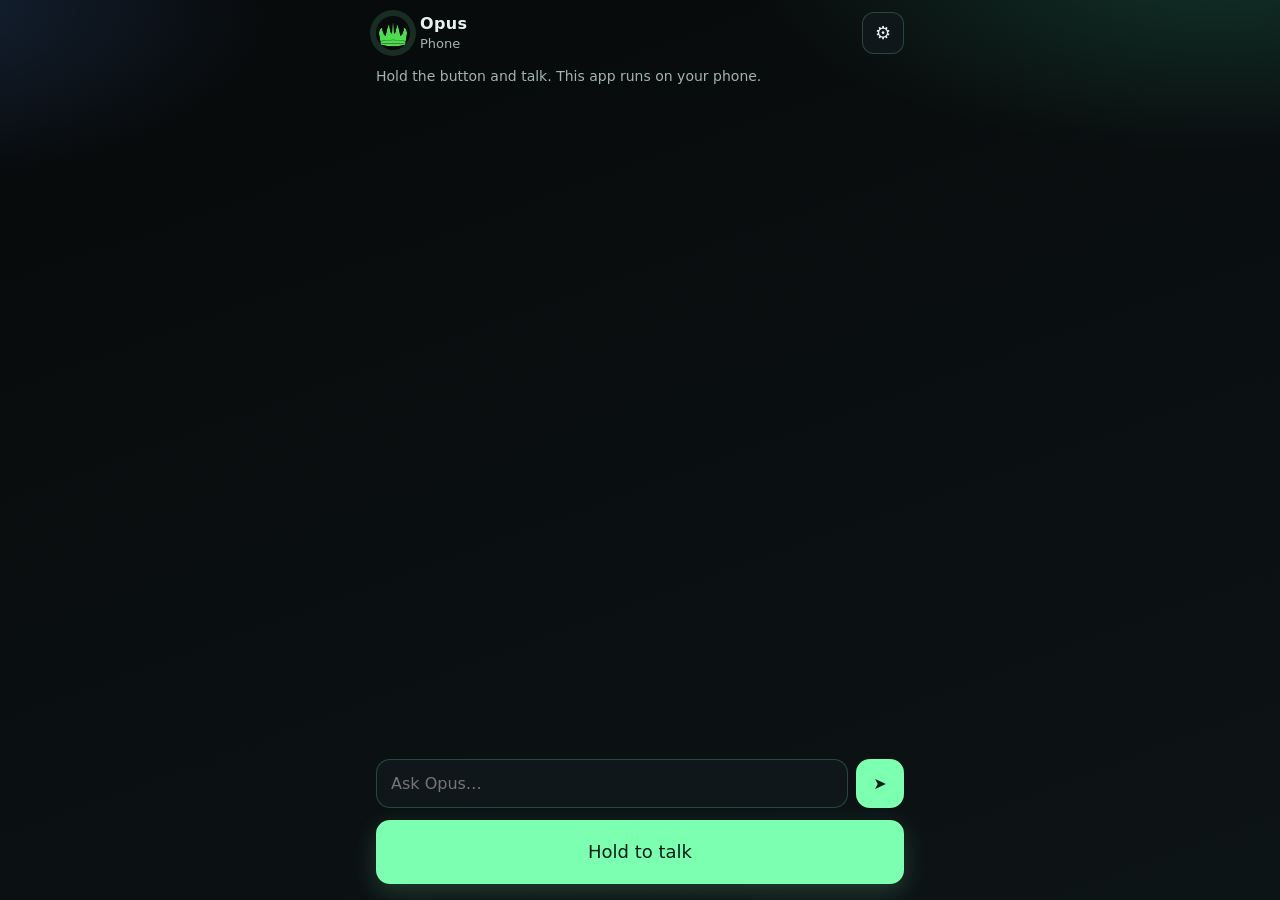
==== docs/index.html @ db80cddc "Serve the iPhone app from GitHub Pages /docs." ====
<!DOCTYPE html>
<html lang="en">
<head>
  <meta charset="UTF-8" />
  <meta name="viewport" content="width=device-width, initial-scale=1, viewport-fit=cover" />
  <meta name="theme-color" content="#07090a" />
  <meta name="apple-mobile-web-app-capable" content="yes" />
  <meta name="apple-mobile-web-app-status-bar-style" content="black-translucent" />
  <meta name="apple-mobile-web-app-title" content="Opus" />
  <title>Opus Phone</title>
  <script>
    (function () {
      var path = location.pathname;
      if (path.endsWith("/") || path.endsWith(".html")) return;
      location.replace(path + "/" + location.search + location.hash);
    })();
  </script>
  <link rel="manifest" href="manifest.webmanifest" />
  <link rel="icon" href="static/icon.png" />
  <link rel="apple-touch-icon" href="static/icon-192.png" />
  <link rel="stylesheet" href="static/app.css" />
</head>
<body>
  <div class="app">
    <header class="top">
      <div class="brand">
        <img class="orb" src="static/icon.png" alt="" />
        <div>
          <p class="name">Opus</p>
          <p class="mode" id="mode">Phone</p>
        </div>
      </div>
      <button class="icon-btn" id="settingsBtn" type="button" aria-label="Settings">⚙</button>
    </header>

    <p class="status" id="status">Hold the button and talk. This app runs on your phone.</p>

    <section class="chat" id="chat" aria-live="polite"></section>

    <form class="composer" id="composer">
      <input id="text" type="text" autocomplete="off" enterkeyhint="send" placeholder="Ask Opus…" />
      <button type="submit" class="send" aria-label="Send">➤</button>
    </form>

    <button class="talk" id="talk" type="button">Hold to talk</button>
  </div>

  <div class="sheet hidden" id="sheet">
    <div class="sheet-card">
      <div class="sheet-head">
        <h2>Settings</h2>
        <button class="icon-btn" id="closeSheet" type="button" aria-label="Close">×</button>
      </div>

      <label class="row toggle">
        <span>Speak replies</span>
        <input type="checkbox" id="voice_responses" />
      </label>
      <label class="stack">
        <span>Reply volume <em id="volumeLabel">80</em></span>
        <input type="range" id="volume" min="0" max="100" />
      </label>

      <label class="stack">
        <span>API key</span>
        <input id="openai_api_key" type="password" autocomplete="off" placeholder="Paste a key" />
      </label>
      <p class="hint" id="keyHint">Needed for talk and answers. Uses this phone's internet, not your PC.</p>

      <h3>Spotify</h3>
      <p class="hint" id="spotifyHint">Premium account. Playback uses the Spotify API, not tapping the app.</p>
      <label class="stack">
        <span>Client ID</span>
        <input id="spotify_client_id" type="text" autocomplete="off" placeholder="From developer.spotify.com" />
      </label>
      <p class="hint copy" id="redirectHint">Redirect URI shows after load.</p>
      <div class="actions">
        <button type="button" id="spotifyConnect">Connect Spotify</button>
        <button type="button" class="ghost" id="spotifyDisconnect">Disconnect</button>
      </div>
      <p class="hint" id="spotifyAccount"></p>

      <label class="stack">
        <span>Home city (optional)</span>
        <input id="location_city" type="text" placeholder="Used for weather" />
      </label>
      <button type="button" id="saveSettings">Save</button>
    </div>
  </div>

  <script src="static/opus-client.js"></script>
  <script src="static/app.js"></script>
</body>
</html>
---- docs/static/app.css ----
:root {
  --bg: #07090a;
  --bg2: #0d1416;
  --bg-glow-a: #12332a;
  --bg-glow-b: #16253a;
  --card: rgba(17, 24, 28, 0.88);
  --line: rgba(119, 255, 170, 0.22);
  --text: #e8f1ed;
  --muted: #9fb6ab;
  --copper: #7dffb1;
  --copper-dim: #2f9b69;
  --you: rgba(125, 255, 177, 0.12);
  --opus: rgba(17, 24, 28, 0.92);
  --danger: #ffb4b4;
  --safe: env(safe-area-inset-bottom, 0px);
  --safe-top: env(safe-area-inset-top, 0px);
}

* { box-sizing: border-box; }

html, body {
  margin: 0;
  min-height: 100%;
  background:
    radial-gradient(900px 380px at 95% -5%, var(--bg-glow-a) 0%, transparent 52%),
    radial-gradient(700px 320px at -10% 0%, var(--bg-glow-b) 0%, transparent 58%),
    linear-gradient(160deg, var(--bg), var(--bg2));
  color: var(--text);
  font: 16px/1.45 "Segoe UI Variable Text", "Segoe UI", system-ui, sans-serif;
  -webkit-tap-highlight-color: transparent;
}

body { padding: 0; }

.app {
  min-height: 100dvh;
  display: flex;
  flex-direction: column;
  padding: calc(12px + var(--safe-top)) 16px calc(16px + var(--safe));
  max-width: 560px;
  margin: 0 auto;
  gap: 12px;
}

.top {
  display: flex;
  align-items: center;
  justify-content: space-between;
}

.brand { display: flex; gap: 10px; align-items: center; }
.brand .name { margin: 0; font-weight: 650; letter-spacing: 0.02em; }
.brand .mode { margin: 0; color: var(--muted); font-size: 13px; }

.orb {
  width: 34px;
  height: 34px;
  border-radius: 50%;
  box-shadow: 0 0 0 6px rgba(125, 255, 177, 0.14);
}

.icon-btn {
  appearance: none;
  border: 1px solid var(--line);
  background: var(--card);
  color: var(--text);
  width: 42px;
  height: 42px;
  border-radius: 12px;
  font-size: 18px;
}

.status {
  margin: 0;
  color: var(--muted);
  font-size: 14px;
}

.chat {
  flex: 1;
  overflow-y: auto;
  display: flex;
  flex-direction: column;
  gap: 10px;
  min-height: 180px;
  -webkit-overflow-scrolling: touch;
}

.bubble {
  max-width: 88%;
  padding: 10px 12px;
  border-radius: 16px;
  border: 1px solid var(--line);
  white-space: pre-wrap;
  word-break: break-word;
}

.bubble.you {
  align-self: flex-end;
  background: var(--you);
}

.bubble.opus {
  align-self: flex-start;
  background: var(--opus);
}

.composer {
  display: flex;
  gap: 8px;
}

.composer input, .stack input, .stack select {
  flex: 1;
  width: 100%;
  border: 1px solid var(--line);
  background: var(--card);
  color: var(--text);
  border-radius: 14px;
  padding: 12px 14px;
  font: inherit;
}

.send, .talk, .sheet-card button {
  appearance: none;
  border: 0;
  background: var(--copper);
  color: #062016;
  font-weight: 700;
  border-radius: 14px;
  padding: 12px 16px;
  font: inherit;
}

.send { min-width: 48px; }

.talk {
  width: 100%;
  min-height: 64px;
  font-size: 18px;
  box-shadow: 0 8px 24px rgba(125, 255, 177, 0.18);
  user-select: none;
  touch-action: none;
}

.talk.hot {
  background: #ffb4b4;
  color: #2a1010;
}

.sheet {
  position: fixed;
  inset: 0;
  background: rgba(0, 0, 0, 0.55);
  display: flex;
  align-items: flex-end;
  justify-content: center;
  z-index: 20;
}

.sheet.hidden { display: none; }

.sheet-card {
  width: min(560px, 100%);
  max-height: 88dvh;
  overflow-y: auto;
  background: #0d1416;
  border: 1px solid var(--line);
  border-radius: 20px 20px 0 0;
  padding: 16px 16px calc(20px + var(--safe));
  display: flex;
  flex-direction: column;
  gap: 12px;
}

.sheet-head {
  display: flex;
  justify-content: space-between;
  align-items: center;
}

.sheet-head h2, h3 { margin: 0; }
h3 { color: var(--copper); font-size: 15px; }

.row.toggle {
  display: flex;
  justify-content: space-between;
  align-items: center;
  gap: 12px;
}

.stack { display: flex; flex-direction: column; gap: 6px; }
.stack span, .hint { color: var(--muted); font-size: 13px; }
.hint.copy { word-break: break-all; color: var(--copper); }

.actions { display: flex; gap: 8px; flex-wrap: wrap; }
.ghost {
  background: transparent !important;
  color: var(--text) !important;
  border: 1px solid var(--line) !important;
}

input[type="range"] { width: 100%; accent-color: var(--copper); }
input[type="checkbox"] { width: 22px; height: 22px; accent-color: var(--copper); }
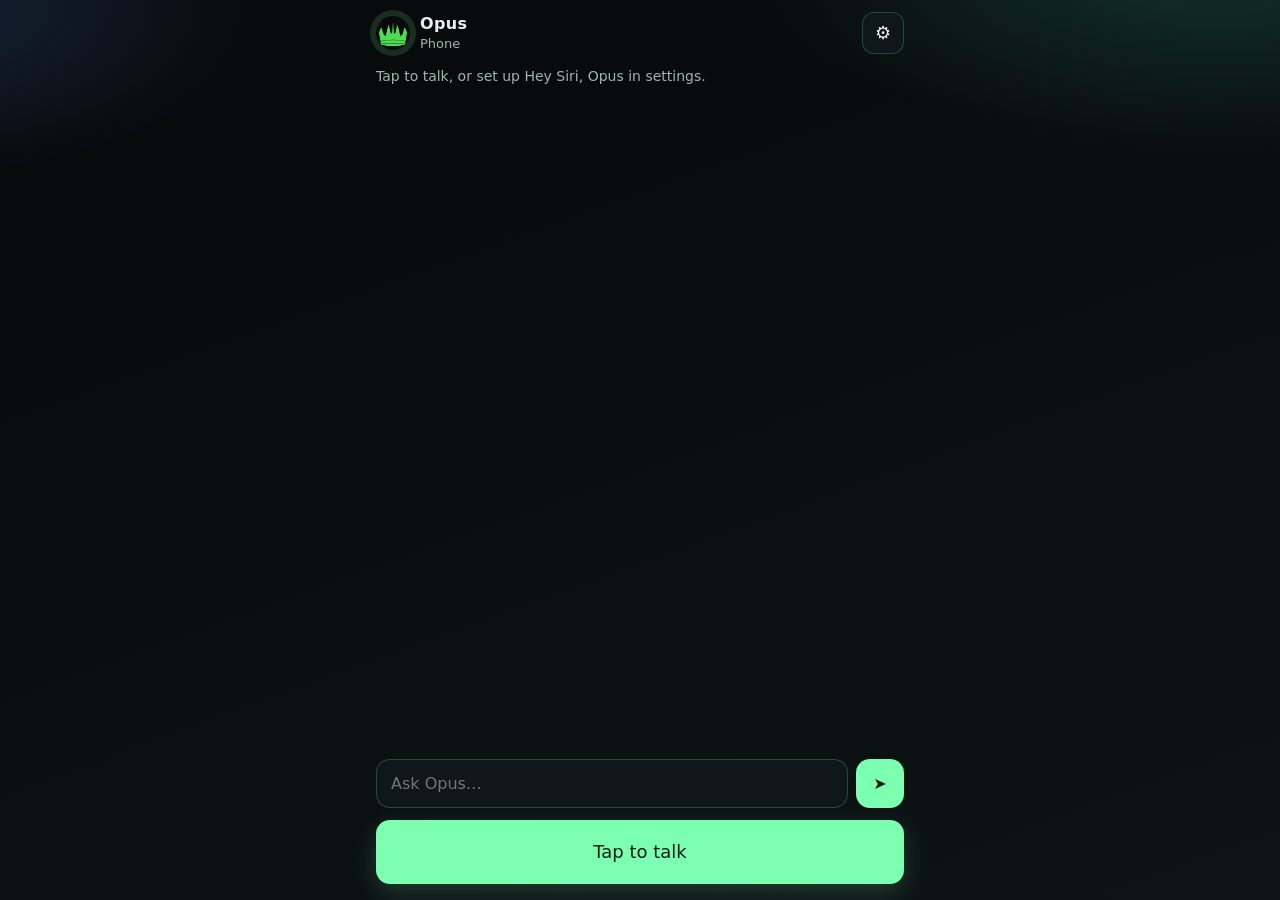
==== commit 90ae7ad7: "Open Opus from Hey Siri and start listening." ====
--- a/docs/index.html
+++ b/docs/index.html
@@ -33,7 +33,7 @@
       <button class="icon-btn" id="settingsBtn" type="button" aria-label="Settings">⚙</button>
     </header>
 
-    <p class="status" id="status">Hold the button and talk. This app runs on your phone.</p>
+    <p class="status" id="status">Tap to talk, or set up Hey Siri, Opus in settings.</p>
 
     <section class="chat" id="chat" aria-live="polite"></section>
 
@@ -42,7 +42,7 @@
       <button type="submit" class="send" aria-label="Send">➤</button>
     </form>
 
-    <button class="talk" id="talk" type="button">Hold to talk</button>
+    <button class="talk" id="talk" type="button">Tap to talk</button>
   </div>
 
   <div class="sheet hidden" id="sheet">
@@ -80,6 +80,13 @@
       </div>
       <p class="hint" id="spotifyAccount"></p>
 
+      <h3>Hey Siri</h3>
+      <p class="hint" id="siriHint">iPhone will not let Opus listen in the background like Siri. Closest setup: Shortcuts app → Open URL → Add to Siri as “Opus”. That opens this app and starts listening.</p>
+      <p class="hint copy" id="siriUrl"></p>
+      <div class="actions">
+        <button type="button" class="ghost" id="copySiriUrl">Copy Siri URL</button>
+      </div>
+
       <label class="stack">
         <span>Home city (optional)</span>
         <input id="location_city" type="text" placeholder="Used for weather" />
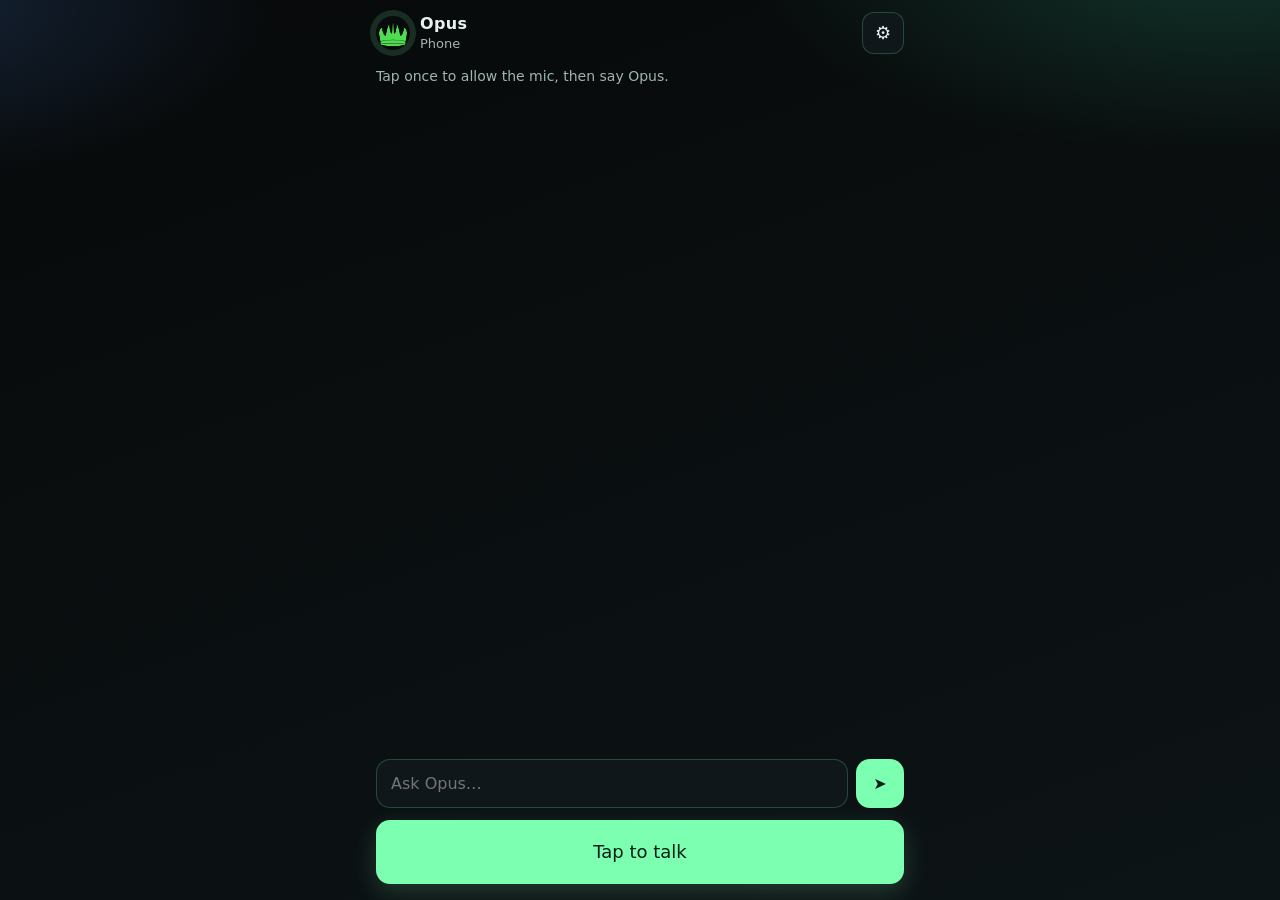
==== commit a9f8ecb4: "Listen for Opus while the phone screen stays open." ====
--- a/docs/index.html
+++ b/docs/index.html
@@ -53,6 +53,12 @@
       </div>
 
       <label class="row toggle">
+        <span>Listen for “Opus” while this screen is open</span>
+        <input type="checkbox" id="listen_while_open" />
+      </label>
+      <p class="hint">iPhone turns the mic off when you switch apps. Spotify can keep playing music in the background; it cannot keep listening. Leave Opus on screen, then say his name.</p>
+
+      <label class="row toggle">
         <span>Speak replies</span>
         <input type="checkbox" id="voice_responses" />
       </label>
